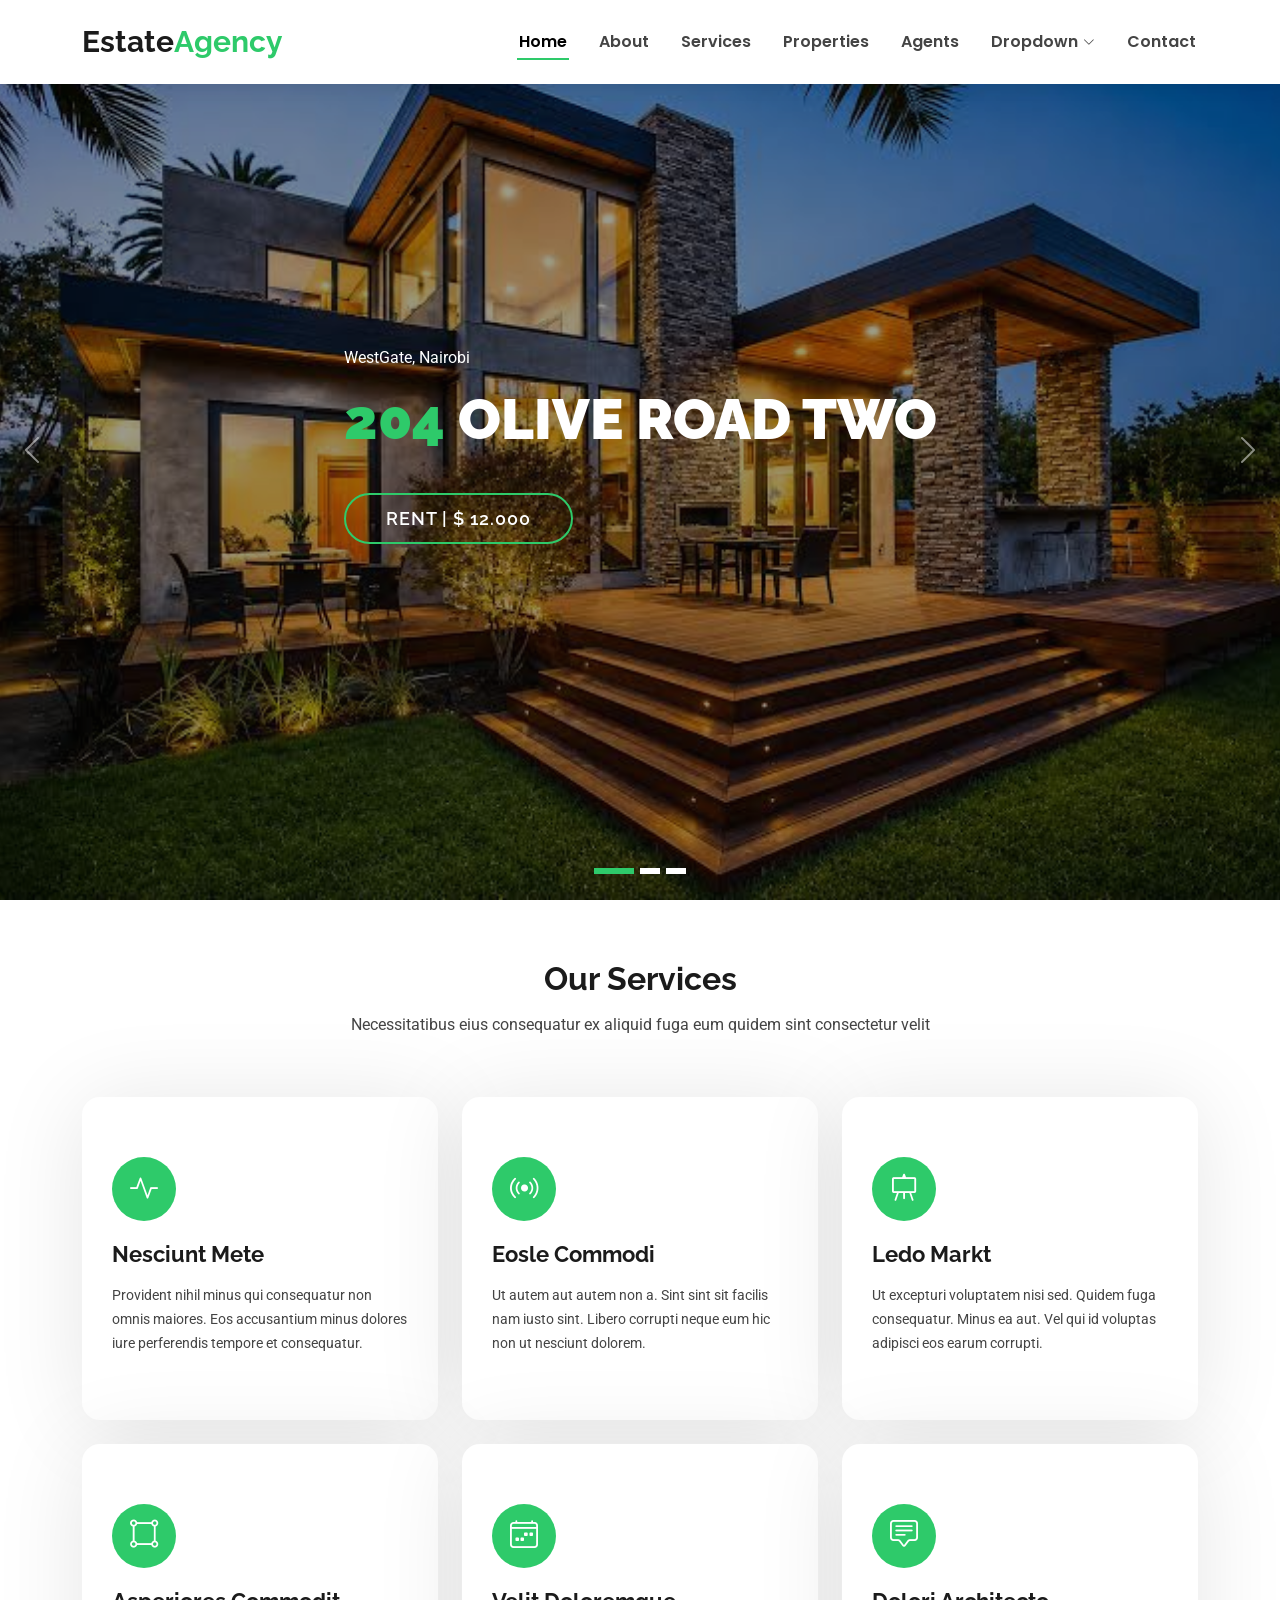
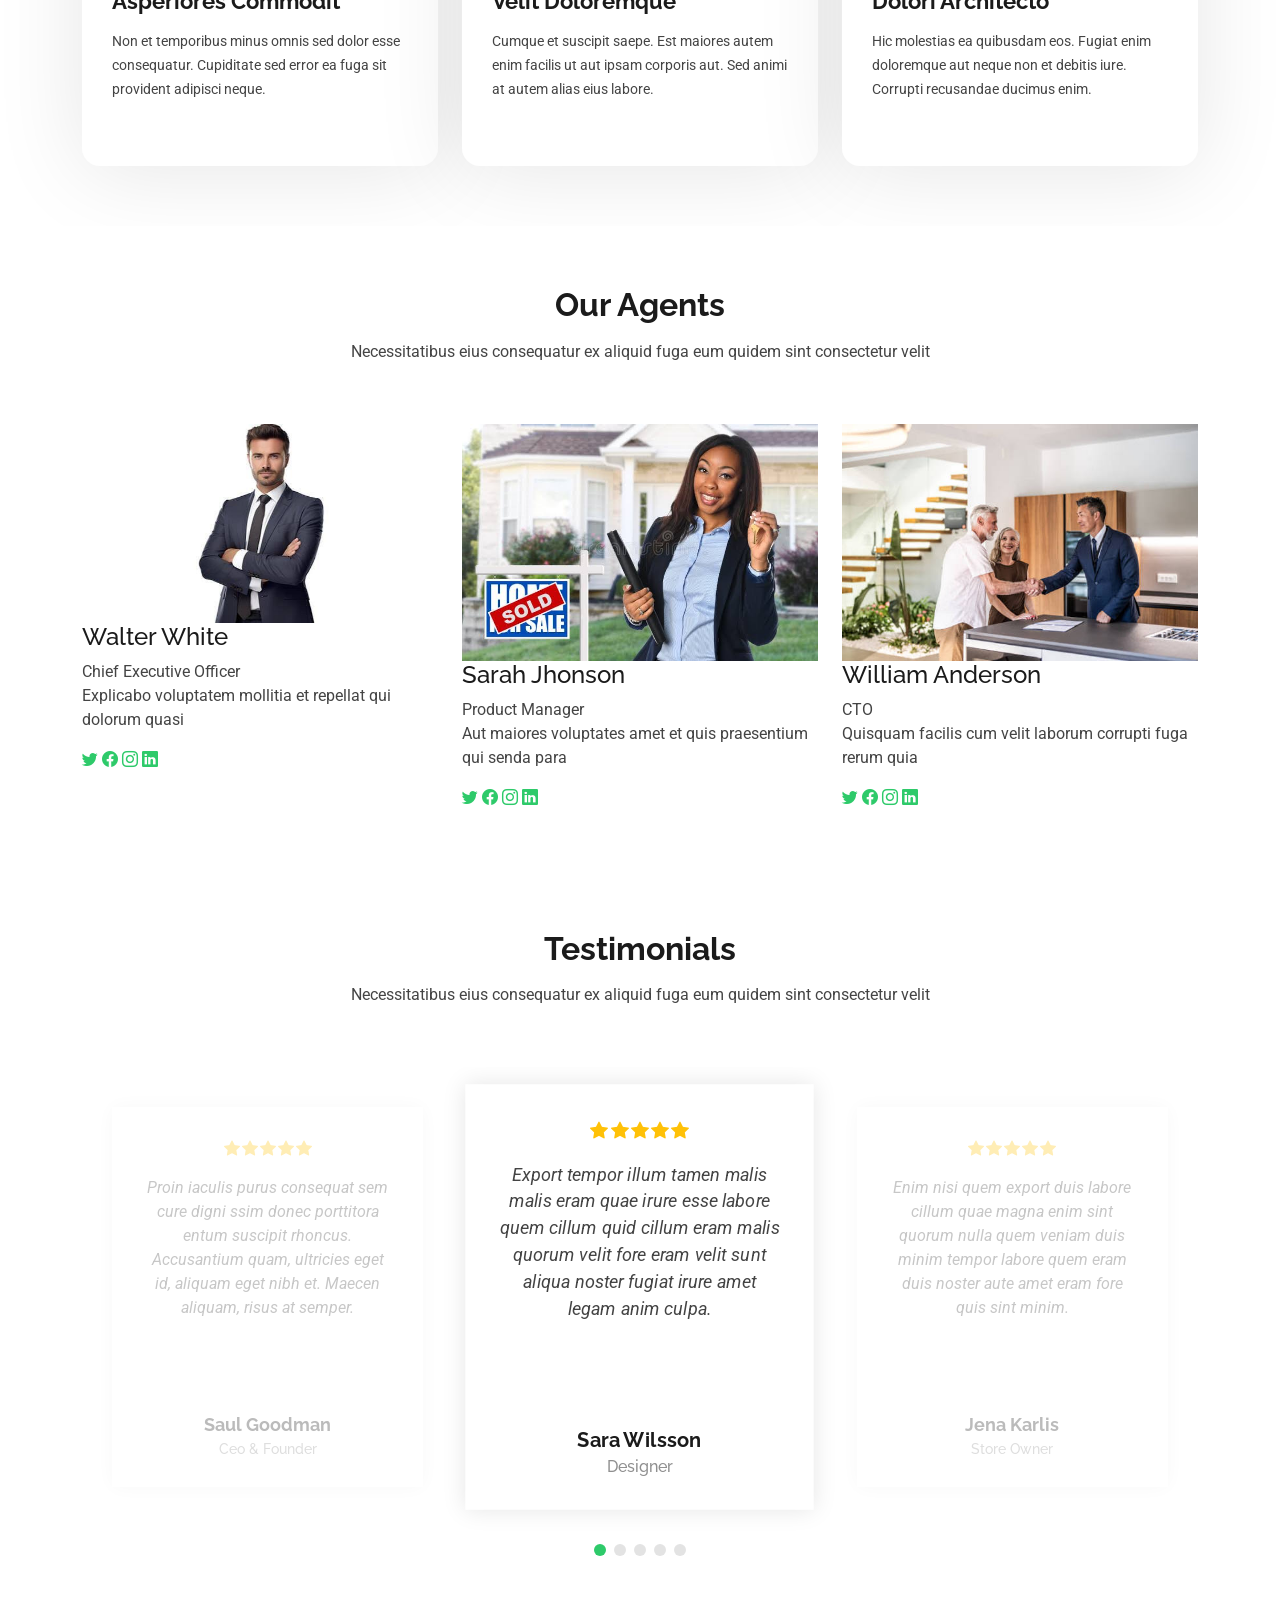
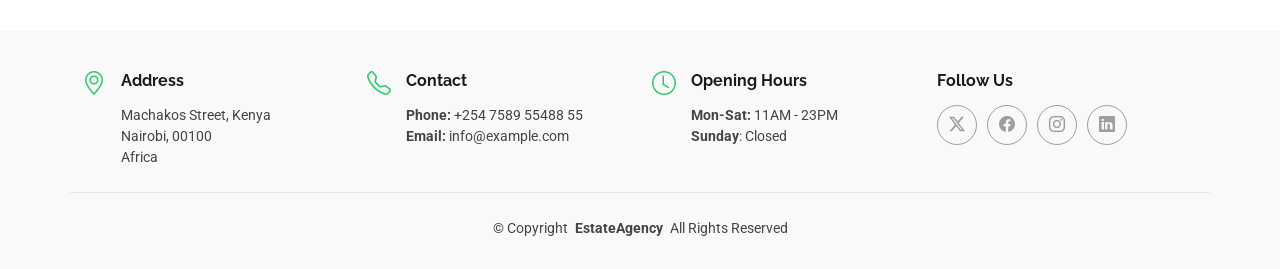
==== EstateAgency/index.html @ 39841bfe "EstateAgency" ====
<!DOCTYPE html>
<html lang="en">

<head>
  <meta charset="utf-8">
  <meta content="width=device-width, initial-scale=1.0" name="viewport">
  <title>Index - EstateAgency</title>
  <meta name="description" content="">
  <meta name="keywords" content="">

  <!-- Favicons -->
  <link href="assets/img/favicon.png" rel="icon">
  <link href="assets/img/apple-touch-icon.png" rel="apple-touch-icon">

  <!-- Fonts -->
  <link href="https://fonts.googleapis.com" rel="preconnect">
  <link href="https://fonts.gstatic.com" rel="preconnect" crossorigin>
  <link href="https://fonts.googleapis.com/css2?family=Roboto:ital,wght@0,100;0,300;0,400;0,500;0,700;0,900;1,100;1,300;1,400;1,500;1,700;1,900&family=Poppins:ital,wght@0,100;0,200;0,300;0,400;0,500;0,600;0,700;0,800;0,900;1,100;1,200;1,300;1,400;1,500;1,600;1,700;1,800;1,900&family=Raleway:ital,wght@0,100;0,200;0,300;0,400;0,500;0,600;0,700;0,800;0,900;1,100;1,200;1,300;1,400;1,500;1,600;1,700;1,800;1,900&display=swap" rel="stylesheet">

  <!-- Vendor CSS Files -->
  <link href="assets/vendor/bootstrap/css/bootstrap.min.css" rel="stylesheet">
  <link href="assets/vendor/bootstrap-icons/bootstrap-icons.css" rel="stylesheet">
  <link href="assets/vendor/aos/aos.css" rel="stylesheet">
  <link href="assets/vendor/fontawesome-free/css/all.min.css" rel="stylesheet">
  <link href="assets/vendor/swiper/swiper-bundle.min.css" rel="stylesheet">

  <!-- Main CSS File -->
  <link href="assets/css/main.css" rel="stylesheet">

  <!-- =======================================================
  * Template Name: EstateAgency
  * Template URL: https://bootstrapmade.com/real-estate-agency-bootstrap-template/
  * Updated: Apr 08 2026 with Bootstrap v5.3.8
  * Author: BootstrapMade.com
  * License: https://bootstrapmade.com/license/
  ======================================================== -->
</head>

<body class="index-page">

  <header id="header" class="header d-flex align-items-center fixed-top">
    <div class="container-fluid container-xl position-relative d-flex align-items-center justify-content-between">

      <a href="index.html" class="logo d-flex align-items-center">
        <!-- Uncomment the line below if you also wish to use an image logo -->
        <!-- <img src="assets/img/logo.png" alt=""> -->
        <h1 class="sitename">Estate<span>Agency</span></h1>
      </a>

      <nav id="navmenu" class="navmenu">
        <ul>
          <li><a href="index.html" class="active">Home</a></li>
          <li><a href="about.html">About</a></li>
          <li><a href="services.html">Services</a></li>
          <li><a href="properties.html">Properties</a></li>
          <li><a href="agents.html">Agents</a></li>
          <li class="dropdown"><a href="#"><span>Dropdown</span> <i class="bi bi-chevron-down toggle-dropdown"></i></a>
            <ul>
              <li><a href="#">Dropdown 1</a></li>
              <li class="dropdown"><a href="#"><span>Deep Dropdown</span> <i class="bi bi-chevron-down toggle-dropdown"></i></a>
                <ul>
                  <li><a href="#">Deep Dropdown 1</a></li>
                  <li><a href="#">Deep Dropdown 2</a></li>
                  <li><a href="#">Deep Dropdown 3</a></li>
                  <li><a href="#">Deep Dropdown 4</a></li>
                  <li><a href="#">Deep Dropdown 5</a></li>
                </ul>
              </li>
              <li><a href="#">Dropdown 2</a></li>
              <li><a href="#">Dropdown 3</a></li>
              <li><a href="#">Dropdown 4</a></li>
            </ul>
          </li>
          <li><a href="contact.html">Contact</a></li>
        </ul>
        <i class="mobile-nav-toggle d-xl-none bi bi-list"></i>
      </nav>

    </div>
  </header>

  <main class="main">

    <!-- Hero Section -->
    <section id="hero" class="hero section dark-background">

      <div id="hero-carousel" class="carousel slide" data-bs-ride="carousel" data-bs-interval="5000">

        <div class="carousel-item active">
          <img src="assets/img/hero-carousel/image.png" alt="">
          <div class="carousel-container">
            <div>
              <p>WestGate, Nairobi</p>
              <h2><span>204</span> Olive Road Two</h2>
              <a href="property-single.html" class="btn-get-started">rent | $ 12.000</a>
            </div>
          </div>
        </div><!-- End Carousel Item -->

        <div class="carousel-item">
          <img src="assets/img/hero-carousel/image copy 2.png" alt="">
          <div class="carousel-container">
            <div>
              <p>Embakasi, Nairobi</p>
              <h2><span>247</span> Venda Road Five</h2>
              <a href="property-single.html" class="btn-get-started">sale | $ 356.000</a>
            </div>
          </div>
        </div><!-- End Carousel Item -->

        <div class="carousel-item">
          <img src="assets/img/hero-carousel/image copy 3.png" alt="">
          <div class="carousel-container">
            <div>
              <p>Ngong, Karen</p>
              <h2><span>247</span> Vitra Road three</h2>
              <a href="property-single.html" class="btn-get-started">rent | $ 3.000</a>
            </div>
          </div>
        </div><!-- End Carousel Item -->

        <a class="carousel-control-prev" href="#hero-carousel" role="button" data-bs-slide="prev">
          <span class="carousel-control-prev-icon bi bi-chevron-left" aria-hidden="true"></span>
        </a>

        <a class="carousel-control-next" href="#hero-carousel" role="button" data-bs-slide="next">
          <span class="carousel-control-next-icon bi bi-chevron-right" aria-hidden="true"></span>
        </a>

        <ol class="carousel-indicators"></ol>

      </div>

    </section><!-- /Hero Section -->

    <!-- Services Section -->
    <section id="services" class="services section">

      <!-- Section Title -->
      <div class="container section-title" data-aos="fade-up">
        <h2>Our Services</h2>
        <p>Necessitatibus eius consequatur ex aliquid fuga eum quidem sint consectetur velit</p>
      </div><!-- End Section Title -->

      <div class="container">

        <div class="row gy-4">

          <div class="col-lg-4 col-md-6" data-aos="fade-up" data-aos-delay="100">
            <div class="service-item  position-relative">
              <div class="icon">
                <i class="bi bi-activity"></i>
              </div>
              <a href="service-details.html" class="stretched-link">
                <h3>Nesciunt Mete</h3>
              </a>
              <p>Provident nihil minus qui consequatur non omnis maiores. Eos accusantium minus dolores iure perferendis tempore et consequatur.</p>
            </div>
          </div><!-- End Service Item -->

          <div class="col-lg-4 col-md-6" data-aos="fade-up" data-aos-delay="200">
            <div class="service-item position-relative">
              <div class="icon">
                <i class="bi bi-broadcast"></i>
              </div>
              <a href="service-details.html" class="stretched-link">
                <h3>Eosle Commodi</h3>
              </a>
              <p>Ut autem aut autem non a. Sint sint sit facilis nam iusto sint. Libero corrupti neque eum hic non ut nesciunt dolorem.</p>
            </div>
          </div><!-- End Service Item -->

          <div class="col-lg-4 col-md-6" data-aos="fade-up" data-aos-delay="300">
            <div class="service-item position-relative">
              <div class="icon">
                <i class="bi bi-easel"></i>
              </div>
              <a href="service-details.html" class="stretched-link">
                <h3>Ledo Markt</h3>
              </a>
              <p>Ut excepturi voluptatem nisi sed. Quidem fuga consequatur. Minus ea aut. Vel qui id voluptas adipisci eos earum corrupti.</p>
            </div>
          </div><!-- End Service Item -->

          <div class="col-lg-4 col-md-6" data-aos="fade-up" data-aos-delay="400">
            <div class="service-item position-relative">
              <div class="icon">
                <i class="bi bi-bounding-box-circles"></i>
              </div>
              <a href="service-details.html" class="stretched-link">
                <h3>Asperiores Commodit</h3>
              </a>
              <p>Non et temporibus minus omnis sed dolor esse consequatur. Cupiditate sed error ea fuga sit provident adipisci neque.</p>
              <a href="service-details.html" class="stretched-link"></a>
            </div>
          </div><!-- End Service Item -->

          <div class="col-lg-4 col-md-6" data-aos="fade-up" data-aos-delay="500">
            <div class="service-item position-relative">
              <div class="icon">
                <i class="bi bi-calendar4-week"></i>
              </div>
              <a href="service-details.html" class="stretched-link">
                <h3>Velit Doloremque</h3>
              </a>
              <p>Cumque et suscipit saepe. Est maiores autem enim facilis ut aut ipsam corporis aut. Sed animi at autem alias eius labore.</p>
              <a href="service-details.html" class="stretched-link"></a>
            </div>
          </div><!-- End Service Item -->

          <div class="col-lg-4 col-md-6" data-aos="fade-up" data-aos-delay="600">
            <div class="service-item position-relative">
              <div class="icon">
                <i class="bi bi-chat-square-text"></i>
              </div>
              <a href="service-details.html" class="stretched-link">
                <h3>Dolori Architecto</h3>
              </a>
              <p>Hic molestias ea quibusdam eos. Fugiat enim doloremque aut neque non et debitis iure. Corrupti recusandae ducimus enim.</p>
              <a href="service-details.html" class="stretched-link"></a>
            </div>
          </div><!-- End Service Item -->

        </div>

      </div>

    </section><!-- /Services Section -->

    <!-- Agents Section -->
    <section id="agents" class="agents section">

      <!-- Section Title -->
      <div class="container section-title" data-aos="fade-up">
        <h2>Our Agents</h2>
        <p>Necessitatibus eius consequatur ex aliquid fuga eum quidem sint consectetur velit</p>
      </div><!-- End Section Title -->

      <div class="container">

        <div class="row gy-4">

          <div class="col-lg-4 col-md-6" data-aos="fade-up" data-aos-delay="100">
            <div class="agent-item d-flex flex-column">
              <div class="member-img">
                <img src="assets/img/agents/agents4.png" class="img-fluid" alt="">
              </div>
              <div class="member-info">
                <h4>Walter White</h4>
                <span>Chief Executive Officer</span>
                <p>Explicabo voluptatem mollitia et repellat qui dolorum quasi</p>
                <div class="social">
                  <a href=""><i class="bi bi-twitter"></i></a>
                  <a href=""><i class="bi bi-facebook"></i></a>
                  <a href=""><i class="bi bi-instagram"></i></a>
                  <a href=""><i class="bi bi-linkedin"></i></a>
                </div>
              </div>
            </div>
          </div><!-- End Agent Item -->

          <div class="col-lg-4 col-md-6" data-aos="fade-up" data-aos-delay="200">
            <div class="agent-item d-flex flex-column">
              <div class="member-img">
                <img src="assets/img/agents/agents2.png" class="img-fluid" alt="">
              </div>
              <div class="member-info">
                <h4>Sarah Jhonson</h4>
                <span>Product Manager</span>
                <p>Aut maiores voluptates amet et quis praesentium qui senda para</p>
                <div class="social">
                  <a href=""><i class="bi bi-twitter"></i></a>
                  <a href=""><i class="bi bi-facebook"></i></a>
                  <a href=""><i class="bi bi-instagram"></i></a>
                  <a href=""><i class="bi bi-linkedin"></i></a>
                </div>
              </div>
            </div>
          </div><!-- End Agent Item -->

          <div class="col-lg-4 col-md-6" data-aos="fade-up" data-aos-delay="300">
            <div class="agent-item d-flex flex-column">
              <div class="member-img">
                <img src="assets/img/agents/agents3.png" class="img-fluid" alt="">
              </div>
              <div class="member-info">
                <h4>William Anderson</h4>
                <span>CTO</span>
                <p>Quisquam facilis cum velit laborum corrupti fuga rerum quia</p>
                <div class="social">
                  <a href=""><i class="bi bi-twitter"></i></a>
                  <a href=""><i class="bi bi-facebook"></i></a>
                  <a href=""><i class="bi bi-instagram"></i></a>
                  <a href=""><i class="bi bi-linkedin"></i></a>
                </div>
              </div>
            </div>
          </div><!-- End Agent Item -->

    </section><!-- /Agents Section -->

    <!-- Testimonials Section -->
    <section id="testimonials" class="testimonials section">

      <!-- Section Title -->
      <div class="container section-title" data-aos="fade-up">
        <h2>Testimonials</h2>
        <p>Necessitatibus eius consequatur ex aliquid fuga eum quidem sint consectetur velit</p>
      </div><!-- End Section Title -->

      <div class="container" data-aos="fade-up" data-aos-delay="100">

        <div class="swiper init-swiper">
          <script type="application/json" class="swiper-config">
            {
              "loop": true,
              "speed": 600,
              "autoplay": {
                "delay": 5000
              },
              "slidesPerView": "auto",
              "pagination": {
                "el": ".swiper-pagination",
                "type": "bullets",
                "clickable": true
              },
              "breakpoints": {
                "320": {
                  "slidesPerView": 1,
                  "spaceBetween": 40
                },
                "1200": {
                  "slidesPerView": 3,
                  "spaceBetween": 1
                }
              }
            }
          </script>
          <div class="swiper-wrapper">

            <div class="swiper-slide">
              <div class="testimonial-item">
                <div class="stars">
                  <i class="bi bi-star-fill"></i><i class="bi bi-star-fill"></i><i class="bi bi-star-fill"></i><i class="bi bi-star-fill"></i><i class="bi bi-star-fill"></i>
                </div>
                <p>
                  Proin iaculis purus consequat sem cure digni ssim donec porttitora entum suscipit rhoncus. Accusantium quam, ultricies eget id, aliquam eget nibh et. Maecen aliquam, risus at semper.
                </p>
                <div class="profile mt-auto">
                  <img src="assets/img/testimonials/testimonials-1.jpg" class="testimonial-img" alt="">
                  <h3>Saul Goodman</h3>
                  <h4>Ceo &amp; Founder</h4>
                </div>
              </div>
            </div><!-- End testimonial item -->

            <div class="swiper-slide">
              <div class="testimonial-item">
                <div class="stars">
                  <i class="bi bi-star-fill"></i><i class="bi bi-star-fill"></i><i class="bi bi-star-fill"></i><i class="bi bi-star-fill"></i><i class="bi bi-star-fill"></i>
                </div>
                <p>
                  Export tempor illum tamen malis malis eram quae irure esse labore quem cillum quid cillum eram malis quorum velit fore eram velit sunt aliqua noster fugiat irure amet legam anim culpa.
                </p>
                <div class="profile mt-auto">
                  <img src="assets/img/testimonials/testimonials-2.jpg" class="testimonial-img" alt="">
                  <h3>Sara Wilsson</h3>
                  <h4>Designer</h4>
                </div>
              </div>
            </div><!-- End testimonial item -->

            <div class="swiper-slide">
              <div class="testimonial-item">
                <div class="stars">
                  <i class="bi bi-star-fill"></i><i class="bi bi-star-fill"></i><i class="bi bi-star-fill"></i><i class="bi bi-star-fill"></i><i class="bi bi-star-fill"></i>
                </div>
                <p>
                  Enim nisi quem export duis labore cillum quae magna enim sint quorum nulla quem veniam duis minim tempor labore quem eram duis noster aute amet eram fore quis sint minim.
                </p>
                <div class="profile mt-auto">
                  <img src="assets/img/testimonials/testimonials-3.jpg" class="testimonial-img" alt="">
                  <h3>Jena Karlis</h3>
                  <h4>Store Owner</h4>
                </div>
              </div>
            </div><!-- End testimonial item -->

            <div class="swiper-slide">
              <div class="testimonial-item">
                <div class="stars">
                  <i class="bi bi-star-fill"></i><i class="bi bi-star-fill"></i><i class="bi bi-star-fill"></i><i class="bi bi-star-fill"></i><i class="bi bi-star-fill"></i>
                </div>
                <p>
                  Fugiat enim eram quae cillum dolore dolor amet nulla culpa multos export minim fugiat minim velit minim dolor enim duis veniam ipsum anim magna sunt elit fore quem dolore labore illum veniam.
                </p>
                <div class="profile mt-auto">
                  <img src="assets/img/testimonials/testimonials-4.jpg" class="testimonial-img" alt="">
                  <h3>Matt Brandon</h3>
                  <h4>Freelancer</h4>
                </div>
              </div>
            </div><!-- End testimonial item -->

            <div class="swiper-slide">
              <div class="testimonial-item">
                <div class="stars">
                  <i class="bi bi-star-fill"></i><i class="bi bi-star-fill"></i><i class="bi bi-star-fill"></i><i class="bi bi-star-fill"></i><i class="bi bi-star-fill"></i>
                </div>
                <p>
                  Quis quorum aliqua sint quem legam fore sunt eram irure aliqua veniam tempor noster veniam enim culpa labore duis sunt culpa nulla illum cillum fugiat legam esse veniam culpa fore nisi cillum quid.
                </p>
                <div class="profile mt-auto">
                  <img src="assets/img/testimonials/testimonials-5.jpg" class="testimonial-img" alt="">
                  <h3>John Larson</h3>
                  <h4>Entrepreneur</h4>
                </div>
              </div>
            </div><!-- End testimonial item -->

          </div>
          <div class="swiper-pagination"></div>
        </div>

      </div>

    </section><!-- /Testimonials Section -->

  </main>

  <footer id="footer" class="footer light-background">

    <div class="container">
      <div class="row gy-3">
        <div class="col-lg-3 col-md-6 d-flex">
          <i class="bi bi-geo-alt icon"></i>
          <div class="address">
            <h4>Address</h4>
            <p>Machakos Street, Kenya</p>
            <p>Nairobi, 00100</p>
            <p>Africa</p>
          </div>

        </div>

        <div class="col-lg-3 col-md-6 d-flex">
          <i class="bi bi-telephone icon"></i>
          <div>
            <h4>Contact</h4>
            <p>
              <strong>Phone:</strong> <span>+254 7589 55488 55</span><br>
              <strong>Email:</strong> <span>info@example.com</span><br>
            </p>
          </div>
        </div>

        <div class="col-lg-3 col-md-6 d-flex">
          <i class="bi bi-clock icon"></i>
          <div>
            <h4>Opening Hours</h4>
            <p>
              <strong>Mon-Sat:</strong> <span>11AM - 23PM</span><br>
              <strong>Sunday</strong>: <span>Closed</span>
            </p>
          </div>
        </div>

        <div class="col-lg-3 col-md-6">
          <h4>Follow Us</h4>
          <div class="social-links d-flex">
            <a href="#" class="twitter"><i class="bi bi-twitter-x"></i></a>
            <a href="#" class="facebook"><i class="bi bi-facebook"></i></a>
            <a href="#" class="instagram"><i class="bi bi-instagram"></i></a>
            <a href="#" class="linkedin"><i class="bi bi-linkedin"></i></a>
          </div>
        </div>

      </div>
    </div>

    <div class="container copyright text-center mt-4">
      <p>© <span>Copyright</span> <strong class="px-1 sitename">EstateAgency</strong> <span>All Rights Reserved</span></p>
      <div class="credits">
        <!-- All the links in the footer should remain intact. -->
        <!-- You can delete the links only if you've purchased the pro version. -->
        <!-- Licensing information: https://bootstrapmade.com/license/ -->
        <!-- Purchase the pro version with working PHP/AJAX contact form: [buy-url] -->

      </div>
    </div>

  </footer>

  <!-- Scroll Top -->
  <a href="#" id="scroll-top" class="scroll-top d-flex align-items-center justify-content-center"><i class="bi bi-arrow-up-short"></i></a>

  <!-- Preloader -->
  <div id="preloader"></div>

  <!-- Vendor JS Files -->
  <script src="assets/vendor/bootstrap/js/bootstrap.bundle.min.js"></script>
  <script src="assets/vendor/php-email-form/validate.js"></script>
  <script src="assets/vendor/aos/aos.js"></script>
  <script src="assets/vendor/swiper/swiper-bundle.min.js"></script>
  <script src="assets/vendor/purecounter/purecounter_vanilla.js"></script>

  <!-- Main JS File -->
  <script src="assets/js/main.js"></script>

</body>

</html>
---- EstateAgency/assets/css/main.css ----
/**
* Template Name: EstateAgency
* Template URL: https://bootstrapmade.com/real-estate-agency-bootstrap-template/
* Updated: Aug 09 2024 with Bootstrap v5.3.3
* Author: BootstrapMade.com
* License: https://bootstrapmade.com/license/
*/

/*--------------------------------------------------------------
# Font & Color Variables
# Help: https://bootstrapmade.com/color-system/
--------------------------------------------------------------*/
/* Fonts */
:root {
  --default-font: "Roboto",  system-ui, -apple-system, "Segoe UI", Roboto, "Helvetica Neue", Arial, "Noto Sans", "Liberation Sans", sans-serif, "Apple Color Emoji", "Segoe UI Emoji", "Segoe UI Symbol", "Noto Color Emoji";
  --heading-font: "Raleway",  sans-serif;
  --nav-font: "Poppins",  sans-serif;
}

/* Global Colors - The following color variables are used throughout the website. Updating them here will change the color scheme of the entire website */
:root { 
  --background-color: #ffffff; /* Background color for the entire website, including individual sections */
  --default-color: #444444; /* Default color used for the majority of the text content across the entire website */
  --heading-color: #1b1b1b; /* Color for headings, subheadings and title throughout the website */
  --accent-color: #2eca6a; /* Accent color that represents your brand on the website. It's used for buttons, links, and other elements that need to stand out */
  --surface-color: #ffffff; /* The surface color is used as a background of boxed elements within sections, such as cards, icon boxes, or other elements that require a visual separation from the global background. */
  --contrast-color: #ffffff; /* Contrast color for text, ensuring readability against backgrounds of accent, heading, or default colors. */
}

/* Nav Menu Colors - The following color variables are used specifically for the navigation menu. They are separate from the global colors to allow for more customization options */
:root {
  --nav-color: #444444;  /* The default color of the main navmenu links */
  --nav-hover-color: #000000; /* Applied to main navmenu links when they are hovered over or active */
  --nav-mobile-background-color: #ffffff; /* Used as the background color for mobile navigation menu */
  --nav-dropdown-background-color: #ffffff; /* Used as the background color for dropdown items that appear when hovering over primary navigation items */
  --nav-dropdown-color: #444444; /* Used for navigation links of the dropdown items in the navigation menu. */
  --nav-dropdown-hover-color: #2eca6a; /* Similar to --nav-hover-color, this color is applied to dropdown navigation links when they are hovered over. */
}

/* Color Presets - These classes override global colors when applied to any section or element, providing reuse of the sam color scheme. */

.light-background {
  --background-color: #f9f9f9;
  --surface-color: #ffffff;
}

.dark-background {
  --background-color: #060606;
  --default-color: #ffffff;
  --heading-color: #ffffff;
  --surface-color: #252525;
  --contrast-color: #ffffff;
}

/* Smooth scroll */
:root {
  scroll-behavior: smooth;
}

/*--------------------------------------------------------------
# General Styling & Shared Classes
--------------------------------------------------------------*/
body {
  color: var(--default-color);
  background-color: var(--background-color);
  font-family: var(--default-font);
}

a {
  color: var(--accent-color);
  text-decoration: none;
  transition: 0.3s;
}

a:hover {
  color: color-mix(in srgb, var(--accent-color), transparent 25%);
  text-decoration: none;
}

h1,
h2,
h3,
h4,
h5,
h6 {
  color: var(--heading-color);
  font-family: var(--heading-font);
}

/* PHP Email Form Messages
------------------------------*/
.php-email-form .error-message {
  display: none;
  background: #df1529;
  color: #ffffff;
  text-align: left;
  padding: 15px;
  margin-bottom: 24px;
  font-weight: 600;
}

.php-email-form .sent-message {
  display: none;
  color: #ffffff;
  background: #059652;
  text-align: center;
  padding: 15px;
  margin-bottom: 24px;
  font-weight: 600;
}

.php-email-form .loading {
  display: none;
  background: var(--surface-color);
  text-align: center;
  padding: 15px;
  margin-bottom: 24px;
}

.php-email-form .loading:before {
  content: "";
  display: inline-block;
  border-radius: 50%;
  width: 24px;
  height: 24px;
  margin: 0 10px -6px 0;
  border: 3px solid var(--accent-color);
  border-top-color: var(--surface-color);
  animation: php-email-form-loading 1s linear infinite;
}

@keyframes php-email-form-loading {
  0% {
    transform: rotate(0deg);
  }

  100% {
    transform: rotate(360deg);
  }
}

/*--------------------------------------------------------------
# Global Header
--------------------------------------------------------------*/
.header {
  color: var(--default-color);
  background-color: var(--background-color);
  padding: 15px 0;
  transition: all 0.5s;
  z-index: 997;
  box-shadow: 0px 0 18px rgba(0, 0, 0, 0.1);
}

.header .logo {
  line-height: 1;
}

.header .logo img {
  max-height: 32px;
  margin-right: 8px;
}

.header .logo h1 {
  font-size: 30px;
  margin: 0;
  font-weight: 700;
  color: var(--heading-color);
}

.header .logo h1 span {
  color: var(--accent-color);
}

/*--------------------------------------------------------------
# Navigation Menu
--------------------------------------------------------------*/
/* Desktop Navigation */
@media (min-width: 1200px) {
  .navmenu {
    padding: 0;
  }

  .navmenu ul {
    margin: 0;
    padding: 0;
    display: flex;
    list-style: none;
    align-items: center;
  }

  .navmenu li {
    position: relative;
  }

  .navmenu>ul>li {
    white-space: nowrap;
    padding: 15px 14px;
  }

  .navmenu>ul>li:last-child {
    padding-right: 0;
  }

  .navmenu a,
  .navmenu a:focus {
    color: var(--nav-color);
    font-size: 16px;
    padding: 0 2px;
    font-family: var(--nav-font);
    font-weight: 600;
    display: flex;
    align-items: center;
    justify-content: space-between;
    white-space: nowrap;
    transition: 0.3s;
    position: relative;
  }

  .navmenu a i,
  .navmenu a:focus i {
    font-size: 12px;
    line-height: 0;
    margin-left: 5px;
    transition: 0.3s;
  }

  .navmenu>ul>li>a:before {
    content: "";
    position: absolute;
    width: 100%;
    height: 2px;
    bottom: -6px;
    left: 0;
    background-color: var(--accent-color);
    visibility: hidden;
    width: 0px;
    transition: all 0.3s ease-in-out 0s;
  }

  .navmenu a:hover:before,
  .navmenu li:hover>a:before,
  .navmenu .active:before {
    visibility: visible;
    width: 100%;
  }

  .navmenu li:hover>a,
  .navmenu .active,
  .navmenu .active:focus {
    color: var(--nav-hover-color);
  }

  .navmenu .dropdown ul {
    margin: 0;
    padding: 10px 0;
    background: var(--nav-dropdown-background-color);
    display: block;
    position: absolute;
    visibility: hidden;
    left: 14px;
    top: 130%;
    opacity: 0;
    transition: 0.3s;
    border-radius: 4px;
    z-index: 99;
    box-shadow: 0px 0px 30px rgba(0, 0, 0, 0.1);
  }

  .navmenu .dropdown ul li {
    min-width: 200px;
  }

  .navmenu .dropdown ul a {
    padding: 10px 20px;
    font-size: 15px;
    text-transform: none;
    color: var(--nav-dropdown-color);
  }

  .navmenu .dropdown ul a i {
    font-size: 12px;
  }

  .navmenu .dropdown ul a:hover,
  .navmenu .dropdown ul .active:hover,
  .navmenu .dropdown ul li:hover>a {
    color: var(--nav-dropdown-hover-color);
  }

  .navmenu .dropdown:hover>ul {
    opacity: 1;
    top: 100%;
    visibility: visible;
  }

  .navmenu .dropdown .dropdown ul {
    top: 0;
    left: -90%;
    visibility: hidden;
  }

  .navmenu .dropdown .dropdown:hover>ul {
    opacity: 1;
    top: 0;
    left: -100%;
    visibility: visible;
  }
}

/* Mobile Navigation */
@media (max-width: 1199px) {
  .mobile-nav-toggle {
    color: var(--nav-color);
    font-size: 28px;
    line-height: 0;
    margin-right: 10px;
    cursor: pointer;
    transition: color 0.3s;
  }

  .navmenu {
    padding: 0;
    z-index: 9997;
  }

  .navmenu ul {
    display: none;
    list-style: none;
    position: absolute;
    inset: 60px 20px 20px 20px;
    padding: 10px 0;
    margin: 0;
    border-radius: 6px;
    background-color: var(--nav-mobile-background-color);
    border: 1px solid color-mix(in srgb, var(--default-color), transparent 90%);
    box-shadow: none;
    overflow-y: auto;
    transition: 0.3s;
    z-index: 9998;
  }

  .navmenu a,
  .navmenu a:focus {
    color: var(--nav-dropdown-color);
    padding: 10px 20px;
    font-family: var(--nav-font);
    font-size: 17px;
    font-weight: 500;
    display: flex;
    align-items: center;
    justify-content: space-between;
    white-space: nowrap;
    transition: 0.3s;
  }

  .navmenu a i,
  .navmenu a:focus i {
    font-size: 12px;
    line-height: 0;
    margin-left: 5px;
    width: 30px;
    height: 30px;
    display: flex;
    align-items: center;
    justify-content: center;
    border-radius: 50%;
    transition: 0.3s;
    background-color: color-mix(in srgb, var(--accent-color), transparent 90%);
  }

  .navmenu a i:hover,
  .navmenu a:focus i:hover {
    background-color: var(--accent-color);
    color: var(--contrast-color);
  }

  .navmenu a:hover,
  .navmenu .active,
  .navmenu .active:focus {
    color: var(--nav-dropdown-hover-color);
  }

  .navmenu .active i,
  .navmenu .active:focus i {
    background-color: var(--accent-color);
    color: var(--contrast-color);
    transform: rotate(180deg);
  }

  .navmenu .dropdown ul {
    position: static;
    display: none;
    z-index: 99;
    padding: 10px 0;
    margin: 10px 20px;
    background-color: var(--nav-dropdown-background-color);
    transition: all 0.5s ease-in-out;
  }

  .navmenu .dropdown ul ul {
    background-color: rgba(33, 37, 41, 0.1);
  }

  .navmenu .dropdown>.dropdown-active {
    display: block;
    background-color: rgba(33, 37, 41, 0.03);
  }

  .mobile-nav-active {
    overflow: hidden;
  }

  .mobile-nav-active .mobile-nav-toggle {
    color: #fff;
    position: absolute;
    font-size: 32px;
    top: 15px;
    right: 15px;
    margin-right: 0;
    z-index: 9999;
  }

  .mobile-nav-active .navmenu {
    position: fixed;
    overflow: hidden;
    inset: 0;
    background: rgba(33, 37, 41, 0.8);
    transition: 0.3s;
  }

  .mobile-nav-active .navmenu>ul {
    display: block;
  }
}

/*--------------------------------------------------------------
# Global Footer
--------------------------------------------------------------*/
.footer {
  color: var(--default-color);
  background-color: var(--background-color);
  font-size: 14px;
  padding: 40px 0 0 0;
  position: relative;
}

.footer .icon {
  color: var(--accent-color);
  margin-right: 15px;
  font-size: 24px;
  line-height: 0;
}

.footer h4 {
  font-size: 16px;
  font-weight: 700;
  margin-bottom: 15px;
}

.footer .address p {
  margin-bottom: 0px;
}

.footer .social-links a {
  display: flex;
  align-items: center;
  justify-content: center;
  width: 40px;
  height: 40px;
  border-radius: 50%;
  border: 1px solid color-mix(in srgb, var(--default-color), transparent 50%);
  font-size: 16px;
  color: color-mix(in srgb, var(--default-color), transparent 50%);
  margin-right: 10px;
  transition: 0.3s;
}

.footer .social-links a:hover {
  color: var(--accent-color);
  border-color: var(--accent-color);
}

.footer .copyright {
  padding: 25px 0;
  border-top: 1px solid color-mix(in srgb, var(--default-color), transparent 90%);
}

.footer .copyright p {
  margin-bottom: 0;
}

.footer .credits {
  margin-top: 5px;
  font-size: 13px;
}

/*--------------------------------------------------------------
# Preloader
--------------------------------------------------------------*/
#preloader {
  position: fixed;
  inset: 0;
  z-index: 999999;
  overflow: hidden;
  background: var(--background-color);
  transition: all 0.6s ease-out;
}

#preloader:before {
  content: "";
  position: fixed;
  top: calc(50% - 30px);
  left: calc(50% - 30px);
  border: 6px solid #ffffff;
  border-color: var(--accent-color) transparent var(--accent-color) transparent;
  border-radius: 50%;
  width: 60px;
  height: 60px;
  animation: animate-preloader 1.5s linear infinite;
}

@keyframes animate-preloader {
  0% {
    transform: rotate(0deg);
  }

  100% {
    transform: rotate(360deg);
  }
}

/*--------------------------------------------------------------
# Scroll Top Button
--------------------------------------------------------------*/
.scroll-top {
  position: fixed;
  visibility: hidden;
  opacity: 0;
  right: 15px;
  bottom: 15px;
  z-index: 99999;
  background-color: var(--accent-color);
  width: 40px;
  height: 40px;
  border-radius: 4px;
  transition: all 0.4s;
}

.scroll-top i {
  font-size: 24px;
  color: var(--contrast-color);
  line-height: 0;
}

.scroll-top:hover {
  background-color: color-mix(in srgb, var(--accent-color), transparent 20%);
  color: var(--contrast-color);
}

.scroll-top.active {
  visibility: visible;
  opacity: 1;
}

/*--------------------------------------------------------------
# Disable aos animation delay on mobile devices
--------------------------------------------------------------*/
@media screen and (max-width: 768px) {
  [data-aos-delay] {
    transition-delay: 0 !important;
  }
}

/*--------------------------------------------------------------
# Global Page Titles & Breadcrumbs
--------------------------------------------------------------*/
.page-title {
  color: var(--default-color);
  background-color: var(--background-color);
  position: relative;
}

.page-title .heading {
  padding: 160px 0 80px 0;
  border-top: 1px solid color-mix(in srgb, var(--default-color), transparent 90%);
}

.page-title .heading h1 {
  font-size: 38px;
  font-weight: 700;
}

.page-title nav {
  background-color: color-mix(in srgb, var(--default-color), transparent 95%);
  padding: 20px 0;
}

.page-title nav ol {
  display: flex;
  flex-wrap: wrap;
  list-style: none;
  margin: 0;
  font-size: 16px;
  font-weight: 600;
}

.page-title nav ol li+li {
  padding-left: 10px;
}

.page-title nav ol li+li::before {
  content: "/";
  display: inline-block;
  padding-right: 10px;
  color: color-mix(in srgb, var(--default-color), transparent 70%);
}

/*--------------------------------------------------------------
# Global Sections
--------------------------------------------------------------*/
section,
.section {
  color: var(--default-color);
  background-color: var(--background-color);
  padding: 60px 0;
  scroll-margin-top: 90px;
  overflow: clip;
}

@media (max-width: 1199px) {

  section,
  .section {
    scroll-margin-top: 66px;
  }
}

/*--------------------------------------------------------------
# Global Section Titles
--------------------------------------------------------------*/
.section-title {
  text-align: center;
  padding-bottom: 60px;
  position: relative;
}

.section-title h2 {
  font-size: 32px;
  font-weight: 700;
  margin-bottom: 15px;
}

.section-title p {
  margin-bottom: 0;
}

/*--------------------------------------------------------------
# Hero Section
--------------------------------------------------------------*/
.hero {
  padding: 0;
}

.hero .carousel {
  width: 100%;
  min-height: 100vh;
  padding: 0;
  margin: 0;
  background-color: var(--background-color);
  position: relative;
  overflow: hidden;
}

.hero img {
  position: absolute;
  inset: 0;
  display: block;
  width: 100%;
  height: 100%;
  object-fit: cover;
  z-index: 1;
}

.hero .carousel-item {
  position: absolute;
  inset: 0;
  background-size: cover;
  background-position: center;
  background-repeat: no-repeat;
  overflow: hidden;
}

.hero .carousel-item:before {
  content: "";
  background: color-mix(in srgb, var(--background-color), transparent 60%);
  position: absolute;
  inset: 0;
  z-index: 2;
}

.hero .carousel-container {
  position: absolute;
  inset: 90px 100px;
  display: flex;
  justify-content: center;
  align-items: center;
  flex-direction: column;
  z-index: 3;
}

@media (max-width: 575px) {
  .hero .carousel-container {
    inset: 90px 50px;
  }
}

.hero h2 {
  margin-bottom: 30px;
  font-size: 56px;
  font-weight: 900;
  text-transform: uppercase;
}

.hero h2 span {
  color: var(--accent-color);
}

@media (max-width: 768px) {
  .hero h2 {
    font-size: 30px;
  }
}

.hero .btn-get-started {
  color: var(--contrast-color);
  font-family: var(--heading-font);
  font-weight: 600;
  font-size: 18px;
  letter-spacing: 1px;
  text-transform: uppercase;
  display: inline-block;
  padding: 10px 40px;
  border-radius: 50px;
  transition: 0.5s;
  margin: 10px 0;
  align-self: flex-start;
  flex-shrink: 0;
  border: 2px solid var(--accent-color);
}

.hero .btn-get-started:hover {
  background: color-mix(in srgb, var(--accent-color), transparent 20%);
}

.hero .carousel-control-prev,
.hero .carousel-control-next {
  width: 10%;
  transition: 0.3s;
  opacity: 0.5;
  z-index: 3;
}

.hero .carousel-control-prev:focus,
.hero .carousel-control-next:focus {
  opacity: 0.5;
}

.hero .carousel-control-prev:hover,
.hero .carousel-control-next:hover {
  opacity: 0.9;
}

@media (min-width: 1024px) {

  .hero .carousel-control-prev,
  .hero .carousel-control-next {
    width: 5%;
  }
}

.hero .carousel-control-next-icon,
.hero .carousel-control-prev-icon {
  background: none;
  font-size: 32px;
  line-height: 1;
}

.hero .carousel-indicators {
  list-style: none;
}

.hero .carousel-indicators li {
  cursor: pointer;
  opacity: 1;
  height: 6px;
  width: 20px;
  transition: 0.3s;
  padding: 0;
}

.hero .carousel-indicators .active {
  background-color: var(--accent-color);
  width: 40px;
}

/*--------------------------------------------------------------
# Services Section
--------------------------------------------------------------*/
.services .service-item {
  background-color: var(--surface-color);
  box-shadow: 0px 5px 90px 0px rgba(0, 0, 0, 0.1);
  padding: 60px 30px;
  transition: all ease-in-out 0.3s;
  border-radius: 18px;
  border-bottom: 5px solid var(--surface-color);
  height: 100%;
}

.services .service-item .icon {
  color: var(--contrast-color);
  background: var(--accent-color);
  margin: 0;
  width: 64px;
  height: 64px;
  border-radius: 50px;
  display: flex;
  align-items: center;
  justify-content: center;
  margin-bottom: 20px;
  font-size: 28px;
  transition: ease-in-out 0.3s;
}

.services .service-item h3 {
  font-weight: 700;
  margin: 10px 0 15px 0;
  font-size: 22px;
  transition: ease-in-out 0.3s;
}

.services .service-item p {
  line-height: 24px;
  font-size: 14px;
  margin-bottom: 0;
}

@media (min-width: 1365px) {
  .services .service-item:hover {
    transform: translateY(-10px);
    border-color: var(--accent-color);
  }

  .services .service-item:hover h3 {
    color: var(--accent-color);
  }
}

/*--------------------------------------------------------------
# Agents Section
--------------------------------------------------------------*/
.agents .member {
  position: relative;
}

.agents .member .pic {
  overflow: hidden;
  margin-bottom: 50px;
}

.agents .member .member-info {
  background-color: var(--surface-color);
  color: color-mix(in srgb, var(--default-color), transparent 20%);
  box-shadow: 0px 2px 15px rgba(0, 0, 0, 0.1);
  position: absolute;
  bottom: -50px;
  left: 20px;
  right: 20px;
  padding: 20px 15px;
  overflow: hidden;
  transition: 0.5s;
}

.agents .member h4 {
  font-weight: 700;
  margin-bottom: 10px;
  font-size: 16px;
  position: relative;
  padding-bottom: 10px;
}

.agents .member h4::after {
  content: "";
  position: absolute;
  display: block;
  width: 50px;
  height: 1px;
  background: color-mix(in srgb, var(--default-color), transparent 60%);
  bottom: 0;
  left: 0;
}

.agents .member span {
  font-style: italic;
  display: block;
  font-size: 13px;
}

.agents .member .social {
  position: absolute;
  right: 15px;
  bottom: 15px;
}

.agents .member .social a {
  transition: color 0.3s;
  color: color-mix(in srgb, var(--default-color), transparent 70%);
}

.agents .member .social a:hover {
  color: var(--accent-color);
}

.agents .member .social i {
  font-size: 16px;
  margin: 0 2px;
}

/*--------------------------------------------------------------
# Testimonials Section
--------------------------------------------------------------*/
.testimonials .testimonial-item {
  background-color: var(--surface-color);
  box-shadow: 0px 0 20px rgba(0, 0, 0, 0.1);
  box-sizing: content-box;
  padding: 30px;
  margin: 40px 30px;
  min-height: 320px;
  display: flex;
  flex-direction: column;
  text-align: center;
  transition: 0.3s;
}

.testimonials .testimonial-item .stars {
  margin-bottom: 15px;
}

.testimonials .testimonial-item .stars i {
  color: #ffc107;
  margin: 0 1px;
}

.testimonials .testimonial-item .testimonial-img {
  width: 90px;
  border-radius: 50%;
  border: 4px solid var(--background-color);
  margin: 0 auto;
}

.testimonials .testimonial-item h3 {
  font-size: 18px;
  font-weight: bold;
  margin: 10px 0 5px 0;
}

.testimonials .testimonial-item h4 {
  font-size: 14px;
  color: color-mix(in srgb, var(--default-color), transparent 40%);
  margin: 0;
}

.testimonials .testimonial-item p {
  font-style: italic;
  margin: 0 auto 15px auto;
}

.testimonials .swiper-wrapper {
  height: auto;
}

.testimonials .swiper-pagination {
  margin-top: 20px;
  position: relative;
}

.testimonials .swiper-pagination .swiper-pagination-bullet {
  width: 12px;
  height: 12px;
  background-color: color-mix(in srgb, var(--default-color), transparent 85%);
  opacity: 1;
}

.testimonials .swiper-pagination .swiper-pagination-bullet-active {
  background-color: var(--accent-color);
}

.testimonials .swiper-slide {
  opacity: 0.3;
}

@media (max-width: 1199px) {
  .testimonials .swiper-slide-active {
    opacity: 1;
  }

  .testimonials .swiper-pagination {
    margin-top: 0;
  }

  .testimonials .testimonial-item {
    margin: 40px 20px;
  }
}

@media (min-width: 1200px) {
  .testimonials .swiper-slide-next {
    opacity: 1;
    transform: scale(1.12);
  }
}

/*--------------------------------------------------------------
# About Section
--------------------------------------------------------------*/
.about .content .who-we-are {
  text-transform: uppercase;
  margin-bottom: 15px;
  color: color-mix(in srgb, var(--default-color), transparent 40%);
}

.about .content h3 {
  font-size: 2rem;
  font-weight: 700;
}

.about .content ul {
  list-style: none;
  padding: 0;
}

.about .content ul li {
  padding-bottom: 10px;
}

.about .content ul i {
  font-size: 1.25rem;
  margin-right: 4px;
  color: var(--accent-color);
}

.about .content p:last-child {
  margin-bottom: 0;
}

.about .content .read-more {
  background: var(--accent-color);
  color: var(--contrast-color);
  font-family: var(--heading-font);
  font-weight: 500;
  font-size: 16px;
  letter-spacing: 1px;
  padding: 12px 24px;
  border-radius: 5px;
  transition: 0.3s;
  display: inline-flex;
  align-items: center;
  justify-content: center;
}

.about .content .read-more i {
  font-size: 18px;
  margin-left: 5px;
  line-height: 0;
  transition: 0.3s;
}

.about .content .read-more:hover {
  background: color-mix(in srgb, var(--accent-color), transparent 20%);
  padding-right: 19px;
}

.about .content .read-more:hover i {
  margin-left: 10px;
}

.about .about-images img {
  border-radius: 10px;
}

/*--------------------------------------------------------------
# Stats Section
--------------------------------------------------------------*/
.stats .stats-item {
  background-color: var(--surface-color);
  box-shadow: 0px 0 30px rgba(0, 0, 0, 0.1);
  padding: 30px;
}

.stats .stats-item i {
  color: var(--accent-color);
  font-size: 42px;
  line-height: 0;
  margin-right: 20px;
}

.stats .stats-item span {
  color: var(--heading-color);
  font-size: 36px;
  display: block;
  font-weight: 600;
}

.stats .stats-item p {
  padding: 0;
  margin: 0;
  font-family: var(--heading-font);
  font-size: 16px;
}

/*--------------------------------------------------------------
# Features Section
--------------------------------------------------------------*/
.features .features-image {
  position: relative;
  min-height: 400px;
}

.features .features-image img {
  position: absolute;
  inset: 0;
  display: block;
  width: 100%;
  height: 100%;
  object-fit: cover;
  z-index: 1;
}

.features h3 {
  font-size: 28px;
  font-weight: 700;
  margin-bottom: 20px;
  padding-bottom: 20px;
  position: relative;
}

.features h3:after {
  content: "";
  background: var(--accent-color);
  position: absolute;
  display: block;
  width: 50px;
  height: 3px;
  left: 0;
  bottom: 0;
}

.features .icon-box {
  margin-top: 50px;
}

.features .icon-box i {
  color: var(--accent-color);
  background-color: var(--surface-color);
  display: flex;
  align-items: center;
  justify-content: center;
  margin-right: 25px;
  font-size: 28px;
  width: 56px;
  height: 56px;
  border-radius: 4px;
  line-height: 0;
  box-shadow: 0px 2px 30px rgba(0, 0, 0, 0.1);
  transition: 0.3s;
}

.features .icon-box:hover i {
  background-color: var(--accent-color);
  color: var(--contrast-color);
}

.features .icon-box h4 {
  font-weight: 700;
  margin-bottom: 10px;
  font-size: 18px;
}

.features .icon-box h4 a {
  color: var(--heading-color);
  transition: 0.3s;
}

.features .icon-box h4 a:hover {
  color: var(--accent-color);
}

.features .icon-box p {
  line-height: 24px;
  font-size: 14px;
  margin-bottom: 0;
}

/*--------------------------------------------------------------
# Service Details Section
--------------------------------------------------------------*/
.service-details .service-box {
  background-color: var(--surface-color);
  padding: 20px;
  box-shadow: 0px 2px 20px rgba(0, 0, 0, 0.1);
}

.service-details .service-box+.service-box {
  margin-top: 30px;
}

.service-details .service-box h4 {
  font-size: 20px;
  font-weight: 700;
  border-bottom: 2px solid color-mix(in srgb, var(--default-color), transparent 92%);
  padding-bottom: 15px;
  margin-bottom: 15px;
}

.service-details .services-list {
  background-color: var(--surface-color);
}

.service-details .services-list a {
  color: color-mix(in srgb, var(--default-color), transparent 20%);
  background-color: color-mix(in srgb, var(--default-color), transparent 96%);
  display: flex;
  align-items: center;
  padding: 12px 15px;
  margin-top: 15px;
  transition: 0.3s;
}

.service-details .services-list a:first-child {
  margin-top: 0;
}

.service-details .services-list a i {
  font-size: 16px;
  margin-right: 8px;
  color: var(--accent-color);
}

.service-details .services-list a.active {
  color: var(--contrast-color);
  background-color: var(--accent-color);
}

.service-details .services-list a.active i {
  color: var(--contrast-color);
}

.service-details .services-list a:hover {
  background-color: color-mix(in srgb, var(--accent-color), transparent 95%);
  color: var(--accent-color);
}

.service-details .download-catalog a {
  color: var(--default-color);
  display: flex;
  align-items: center;
  padding: 10px 0;
  transition: 0.3s;
  border-top: 1px solid color-mix(in srgb, var(--default-color), transparent 90%);
}

.service-details .download-catalog a:first-child {
  border-top: 0;
  padding-top: 0;
}

.service-details .download-catalog a:last-child {
  padding-bottom: 0;
}

.service-details .download-catalog a i {
  font-size: 24px;
  margin-right: 8px;
  color: var(--accent-color);
}

.service-details .download-catalog a:hover {
  color: var(--accent-color);
}

.service-details .help-box {
  background-color: var(--accent-color);
  color: var(--contrast-color);
  margin-top: 30px;
  padding: 30px 15px;
}

.service-details .help-box .help-icon {
  font-size: 48px;
}

.service-details .help-box h4,
.service-details .help-box a {
  color: var(--contrast-color);
}

.service-details .services-img {
  margin-bottom: 20px;
}

.service-details h3 {
  font-size: 26px;
  font-weight: 700;
}

.service-details p {
  font-size: 15px;
}

.service-details ul {
  list-style: none;
  padding: 0;
  font-size: 15px;
}

.service-details ul li {
  padding: 5px 0;
  display: flex;
  align-items: center;
}

.service-details ul i {
  font-size: 20px;
  margin-right: 8px;
  color: var(--accent-color);
}

/*--------------------------------------------------------------
# Contact Section
--------------------------------------------------------------*/
.contact .info-item+.info-item {
  margin-top: 40px;
}

.contact .info-item i {
  color: var(--contrast-color);
  background: var(--accent-color);
  font-size: 20px;
  width: 44px;
  height: 44px;
  display: flex;
  justify-content: center;
  align-items: center;
  border-radius: 4px;
  transition: all 0.3s ease-in-out;
  margin-right: 15px;
}

.contact .info-item h3 {
  padding: 0;
  font-size: 18px;
  font-weight: 700;
  margin-bottom: 5px;
}

.contact .info-item p {
  padding: 0;
  margin-bottom: 0;
  font-size: 14px;
}

.contact .php-email-form {
  height: 100%;
}

.contact .php-email-form input[type=text],
.contact .php-email-form input[type=email],
.contact .php-email-form textarea {
  font-size: 14px;
  padding: 10px 15px;
  box-shadow: none;
  border-radius: 0;
  color: var(--default-color);
  background-color: color-mix(in srgb, var(--background-color), transparent 50%);
  border-color: color-mix(in srgb, var(--default-color), transparent 80%);
}

.contact .php-email-form input[type=text]:focus,
.contact .php-email-form input[type=email]:focus,
.contact .php-email-form textarea:focus {
  border-color: var(--accent-color);
}

.contact .php-email-form input[type=text]::placeholder,
.contact .php-email-form input[type=email]::placeholder,
.contact .php-email-form textarea::placeholder {
  color: color-mix(in srgb, var(--default-color), transparent 70%);
}

.contact .php-email-form button[type=submit] {
  color: var(--contrast-color);
  background: var(--accent-color);
  border: 0;
  padding: 10px 30px;
  transition: 0.4s;
  border-radius: 4px;
}

.contact .php-email-form button[type=submit]:hover {
  background: color-mix(in srgb, var(--accent-color), transparent 20%);
}

/*--------------------------------------------------------------
# Real Estate Section
--------------------------------------------------------------*/
.real-estate .card {
  background-color: var(--background-color);
  color: var(--default-color);
  border: none;
  position: relative;
  border-radius: 0px;
  overflow: hidden;
  min-height: 500px;
}

.real-estate .card:before {
  content: "";
  position: absolute;
  inset: 0;
  background: linear-gradient(180deg, rgba(255, 255, 255, 0) 25%, rgba(0, 0, 0, 0.9) 75%);
  z-index: 2;
}

.real-estate .card img {
  position: absolute;
  inset: 0;
  display: block;
  width: 100%;
  height: 100%;
  object-fit: cover;
  z-index: 1;
}

.real-estate .card .card-body {
  position: absolute;
  bottom: 0;
  left: 0;
  right: 0;
  z-index: 3;
  padding: 30px;
}

.real-estate .card .card-body .sale-rent {
  display: inline-block;
  font-size: 15px;
  font-weight: 500;
  color: var(--contrast-color);
  padding: 4px 20px;
  border: 2px solid var(--accent-color);
  border-radius: 50px;
  margin-bottom: 10px;
}

.real-estate .card .card-body h3 {
  font-weight: 700;
  font-size: 20px;
  margin-bottom: 0px;
  padding-left: 10px;
  border-left: 3px solid var(--accent-color);
}

.real-estate .card .card-body h3 a {
  color: var(--contrast-color);
}

.real-estate .card .card-body .card-content {
  background-color: var(--accent-color);
  color: var(--contrast-color);
  height: 80px;
  visibility: hidden;
  opacity: 0;
  margin-top: 10px;
  margin-bottom: -80px;
  margin-left: -30px;
  margin-right: -30px;
  transition: 0.3s;
  padding: 0 10px;
}

.real-estate .card .card-body .card-content .propery-info {
  font-weight: 500;
}

.real-estate .card:hover .card-content {
  margin-bottom: -30px;
  visibility: visible;
  opacity: 1;
}

/*--------------------------------------------------------------
# Real Estate 2 Section
--------------------------------------------------------------*/
.real-estate-2 .portfolio-details-slider img {
  width: 100%;
}

.real-estate-2 .swiper-wrapper {
  height: auto;
}

.real-estate-2 .swiper-button-prev,
.real-estate-2 .swiper-button-next {
  width: 48px;
  height: 48px;
}

.real-estate-2 .swiper-button-prev:after,
.real-estate-2 .swiper-button-next:after {
  color: rgba(255, 255, 255, 0.8);
  background-color: rgba(0, 0, 0, 0.15);
  font-size: 24px;
  border-radius: 50%;
  width: 48px;
  height: 48px;
  display: flex;
  align-items: center;
  justify-content: center;
  transition: 0.3s;
}

.real-estate-2 .swiper-button-prev:hover:after,
.real-estate-2 .swiper-button-next:hover:after {
  background-color: rgba(0, 0, 0, 0.3);
}

@media (max-width: 575px) {

  .real-estate-2 .swiper-button-prev,
  .real-estate-2 .swiper-button-next {
    display: none;
  }
}

.real-estate-2 .swiper-pagination {
  margin-top: 20px;
  position: relative;
}

.real-estate-2 .swiper-pagination .swiper-pagination-bullet {
  width: 10px;
  height: 10px;
  background-color: color-mix(in srgb, var(--default-color), transparent 85%);
  opacity: 1;
}

.real-estate-2 .swiper-pagination .swiper-pagination-bullet-active {
  background-color: var(--accent-color);
}

.real-estate-2 .portfolio-info h3 {
  font-size: 22px;
  font-weight: 700;
  margin-bottom: 20px;
  padding-bottom: 20px;
  position: relative;
}

.real-estate-2 .portfolio-info h3:after {
  content: "";
  position: absolute;
  display: block;
  width: 50px;
  height: 3px;
  background: var(--accent-color);
  left: 0;
  bottom: 0;
}

.real-estate-2 .portfolio-info ul {
  list-style: none;
  padding: 0;
  font-size: 15px;
}

.real-estate-2 .portfolio-info ul li {
  display: flex;
  flex-direction: column;
  padding-bottom: 15px;
}

.real-estate-2 .portfolio-info ul strong {
  text-transform: uppercase;
  font-weight: 400;
  color: color-mix(in srgb, var(--default-color), transparent 50%);
  font-size: 14px;
}

.real-estate-2 .portfolio-info .btn-visit {
  padding: 8px 40px;
  background: var(--accent-color);
  color: var(--contrast-color);
  border-radius: 50px;
  transition: 0.3s;
}

.real-estate-2 .portfolio-info .btn-visit:hover {
  background: color-mix(in srgb, var(--accent-color), transparent 20%);
}

.real-estate-2 .portfolio-description h2 {
  font-size: 26px;
  font-weight: 700;
  margin-bottom: 20px;
}

.real-estate-2 .portfolio-description p {
  padding: 0;
}

.real-estate-2 .portfolio-description .testimonial-item {
  padding: 30px 30px 0 30px;
  position: relative;
  background: color-mix(in srgb, var(--default-color), transparent 97%);
  margin-bottom: 50px;
}

.real-estate-2 .portfolio-description .testimonial-item .testimonial-img {
  width: 90px;
  border-radius: 50px;
  border: 6px solid var(--background-color);
  float: left;
  margin: 0 10px 0 0;
}

.real-estate-2 .portfolio-description .testimonial-item h3 {
  font-size: 18px;
  font-weight: bold;
  margin: 15px 0 5px 0;
  padding-top: 20px;
}

.real-estate-2 .portfolio-description .testimonial-item h4 {
  font-size: 14px;
  color: #6c757d;
  margin: 0;
}

.real-estate-2 .portfolio-description .testimonial-item .quote-icon-left,
.real-estate-2 .portfolio-description .testimonial-item .quote-icon-right {
  color: color-mix(in srgb, var(--accent-color), transparent 50%);
  font-size: 26px;
  line-height: 0;
}

.real-estate-2 .portfolio-description .testimonial-item .quote-icon-left {
  display: inline-block;
  left: -5px;
  position: relative;
}

.real-estate-2 .portfolio-description .testimonial-item .quote-icon-right {
  display: inline-block;
  right: -5px;
  position: relative;
  top: 10px;
  transform: scale(-1, -1);
}

.real-estate-2 .portfolio-description .testimonial-item p {
  font-style: italic;
  margin: 0 0 15px 0 0 0;
  padding: 0;
}

.real-estate-2 .nav-pills {
  border-bottom: 1px solid color-mix(in srgb, var(--default-color), transparent 85%);
}

.real-estate-2 .nav-pills li+li {
  margin-left: 40px;
}

.real-estate-2 .nav-link {
  background: none;
  font-size: 18px;
  font-weight: 400;
  color: var(--default-color);
  padding: 12px 0;
  margin-bottom: -2px;
  border-radius: 0;
}

.real-estate-2 .nav-link.active {
  color: var(--accent-color);
  background: none;
  border-bottom: 3px solid var(--accent-color);
}

@media (max-width: 575px) {
  .real-estate-2 .nav-link {
    font-size: 16px;
  }
}

.real-estate-2 .tab-content h4 {
  font-size: 18px;
  margin: 0;
  font-weight: 700;
  color: var(--default-color);
}

.real-estate-2 .tab-content i {
  font-size: 22px;
  line-height: 0;
  margin-right: 8px;
  color: var(--accent-color);
}

/*--------------------------------------------------------------
# Starter Section Section
--------------------------------------------------------------*/
.starter-section {
  /* Add your styles here */
}
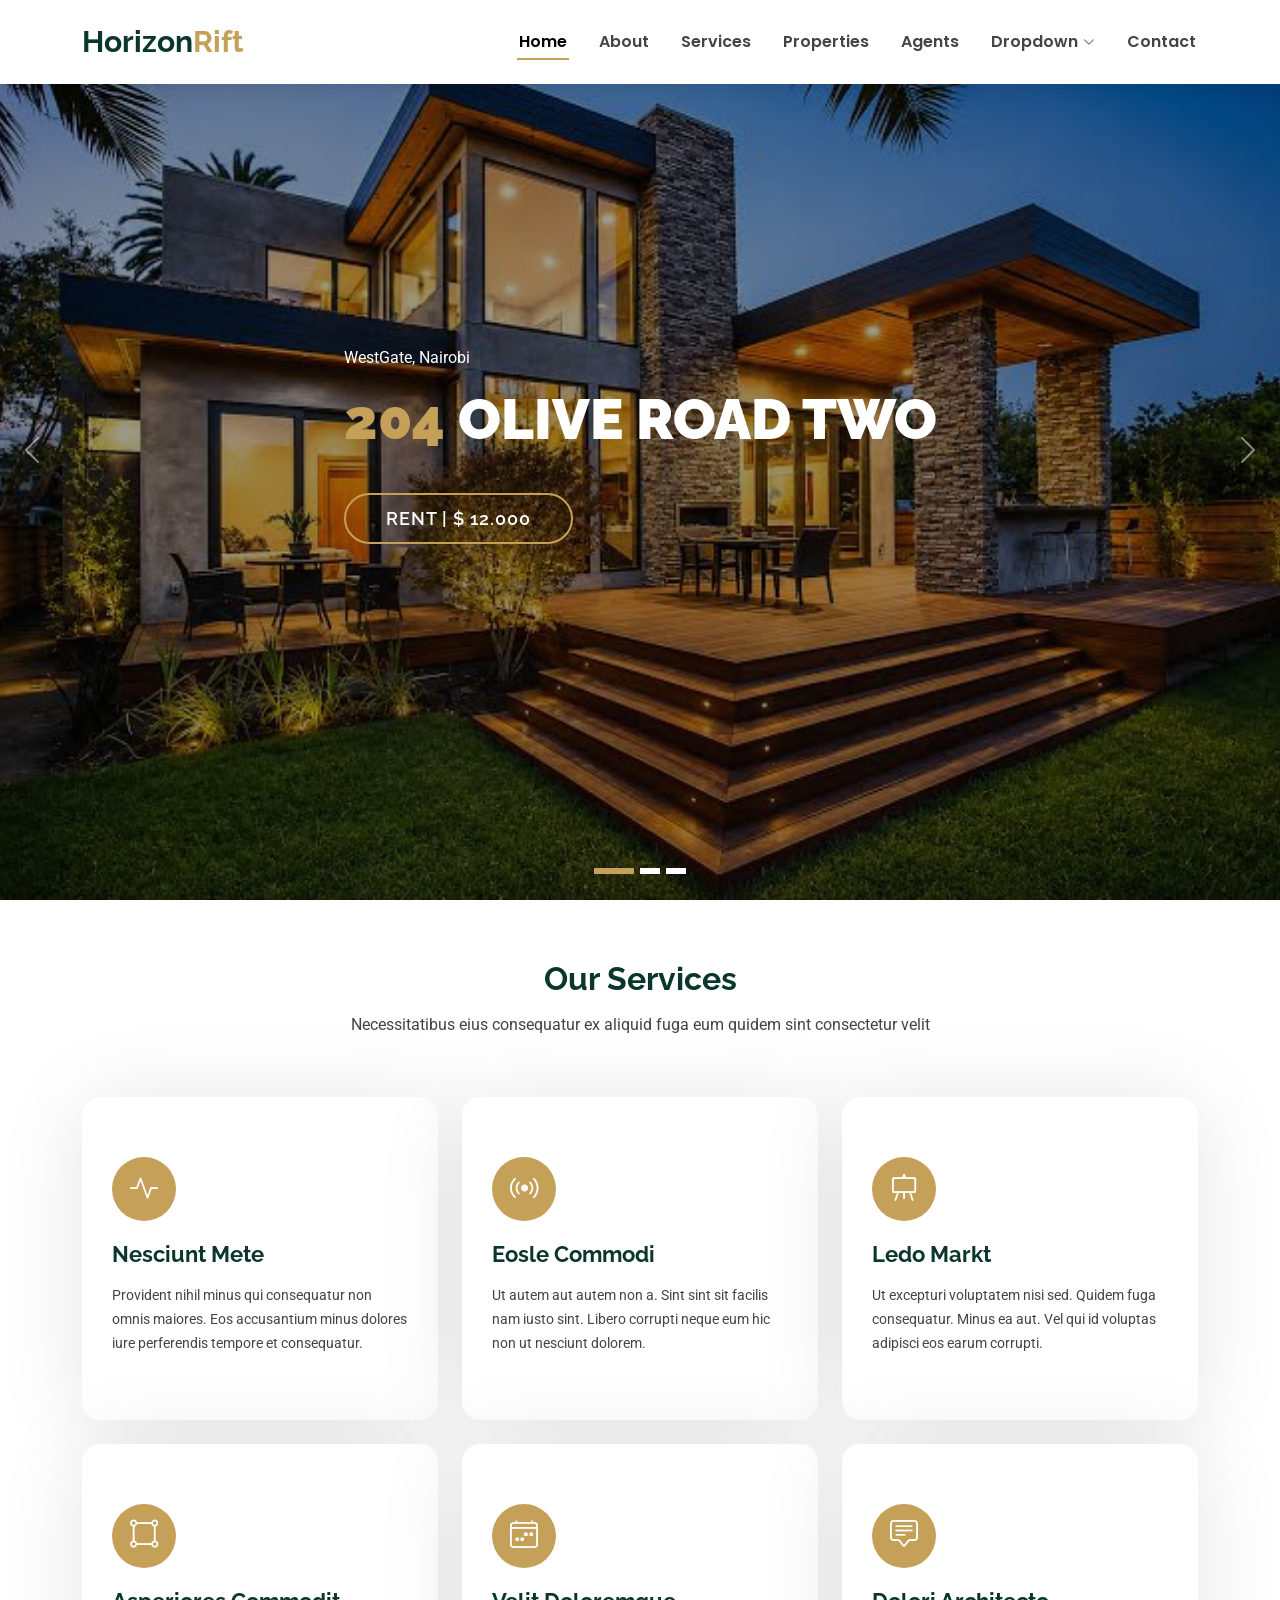
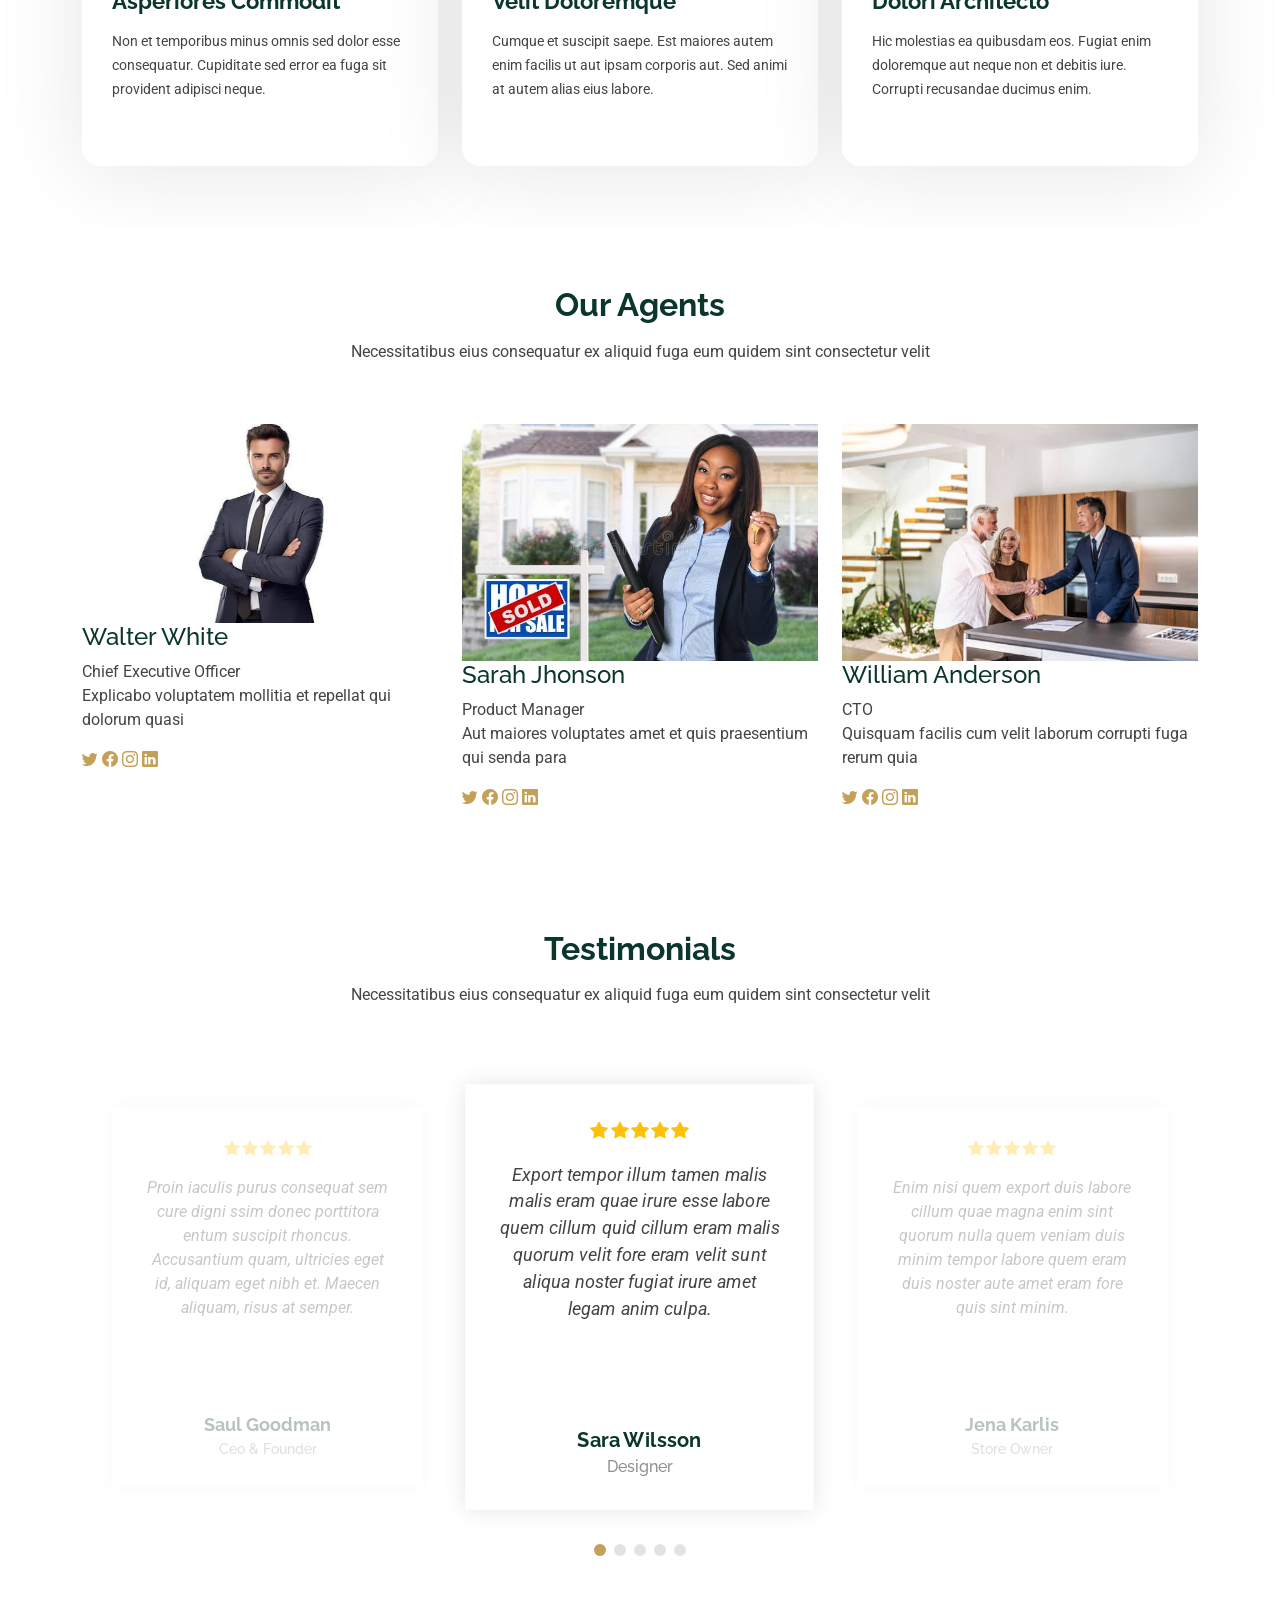
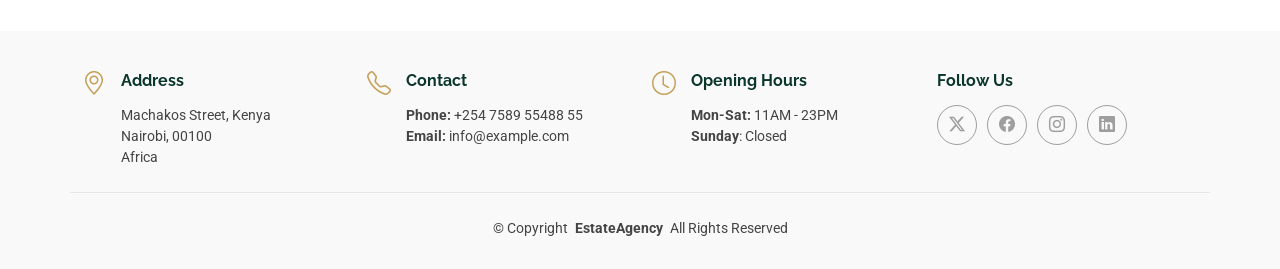
==== commit 64628d91: "successfully updated logo text and title tabs globally to Horizon Rift" ====
--- a/EstateAgency/index.html
+++ b/EstateAgency/index.html
@@ -4,9 +4,10 @@
 <head>
   <meta charset="utf-8">
   <meta content="width=device-width, initial-scale=1.0" name="viewport">
-  <title>Index - EstateAgency</title>
+  <title>Horizon Rift Properties</title>
   <meta name="description" content="">
   <meta name="keywords" content="">
+
 
   <!-- Favicons -->
   <link href="assets/img/favicon.png" rel="icon">
@@ -28,7 +29,7 @@
   <link href="assets/css/main.css" rel="stylesheet">
 
   <!-- =======================================================
-  * Template Name: EstateAgency
+  * Template Name: Horizon Rift Properties
   * Template URL: https://bootstrapmade.com/real-estate-agency-bootstrap-template/
   * Updated: Apr 08 2026 with Bootstrap v5.3.8
   * Author: BootstrapMade.com
@@ -44,7 +45,7 @@
       <a href="index.html" class="logo d-flex align-items-center">
         <!-- Uncomment the line below if you also wish to use an image logo -->
         <!-- <img src="assets/img/logo.png" alt=""> -->
-        <h1 class="sitename">Estate<span>Agency</span></h1>
+        <h1 class="sitename">Horizon<span>Rift</span></h1>
       </a>
 
       <nav id="navmenu" class="navmenu">
--- a/EstateAgency/assets/css/main.css
+++ b/EstateAgency/assets/css/main.css
@@ -21,8 +21,8 @@
 :root { 
   --background-color: #ffffff; /* Background color for the entire website, including individual sections */
   --default-color: #444444; /* Default color used for the majority of the text content across the entire website */
-  --heading-color: #1b1b1b; /* Color for headings, subheadings and title throughout the website */
-  --accent-color: #2eca6a; /* Accent color that represents your brand on the website. It's used for buttons, links, and other elements that need to stand out */
+  --heading-color: #0a362c; /* Color for headings, subheadings and title throughout the website */
+  --accent-color: #c5a059; /* Accent color that represents your brand on the website. It's used for buttons, links, and other elements that need to stand out */
   --surface-color: #ffffff; /* The surface color is used as a background of boxed elements within sections, such as cards, icon boxes, or other elements that require a visual separation from the global background. */
   --contrast-color: #ffffff; /* Contrast color for text, ensuring readability against backgrounds of accent, heading, or default colors. */
 }
@@ -34,7 +34,7 @@
   --nav-mobile-background-color: #ffffff; /* Used as the background color for mobile navigation menu */
   --nav-dropdown-background-color: #ffffff; /* Used as the background color for dropdown items that appear when hovering over primary navigation items */
   --nav-dropdown-color: #444444; /* Used for navigation links of the dropdown items in the navigation menu. */
-  --nav-dropdown-hover-color: #2eca6a; /* Similar to --nav-hover-color, this color is applied to dropdown navigation links when they are hovered over. */
+  --nav-dropdown-hover-color: #c5a059; /* Similar to --nav-hover-color, this color is applied to dropdown navigation links when they are hovered over. */
 }
 
 /* Color Presets - These classes override global colors when applied to any section or element, providing reuse of the sam color scheme. */
